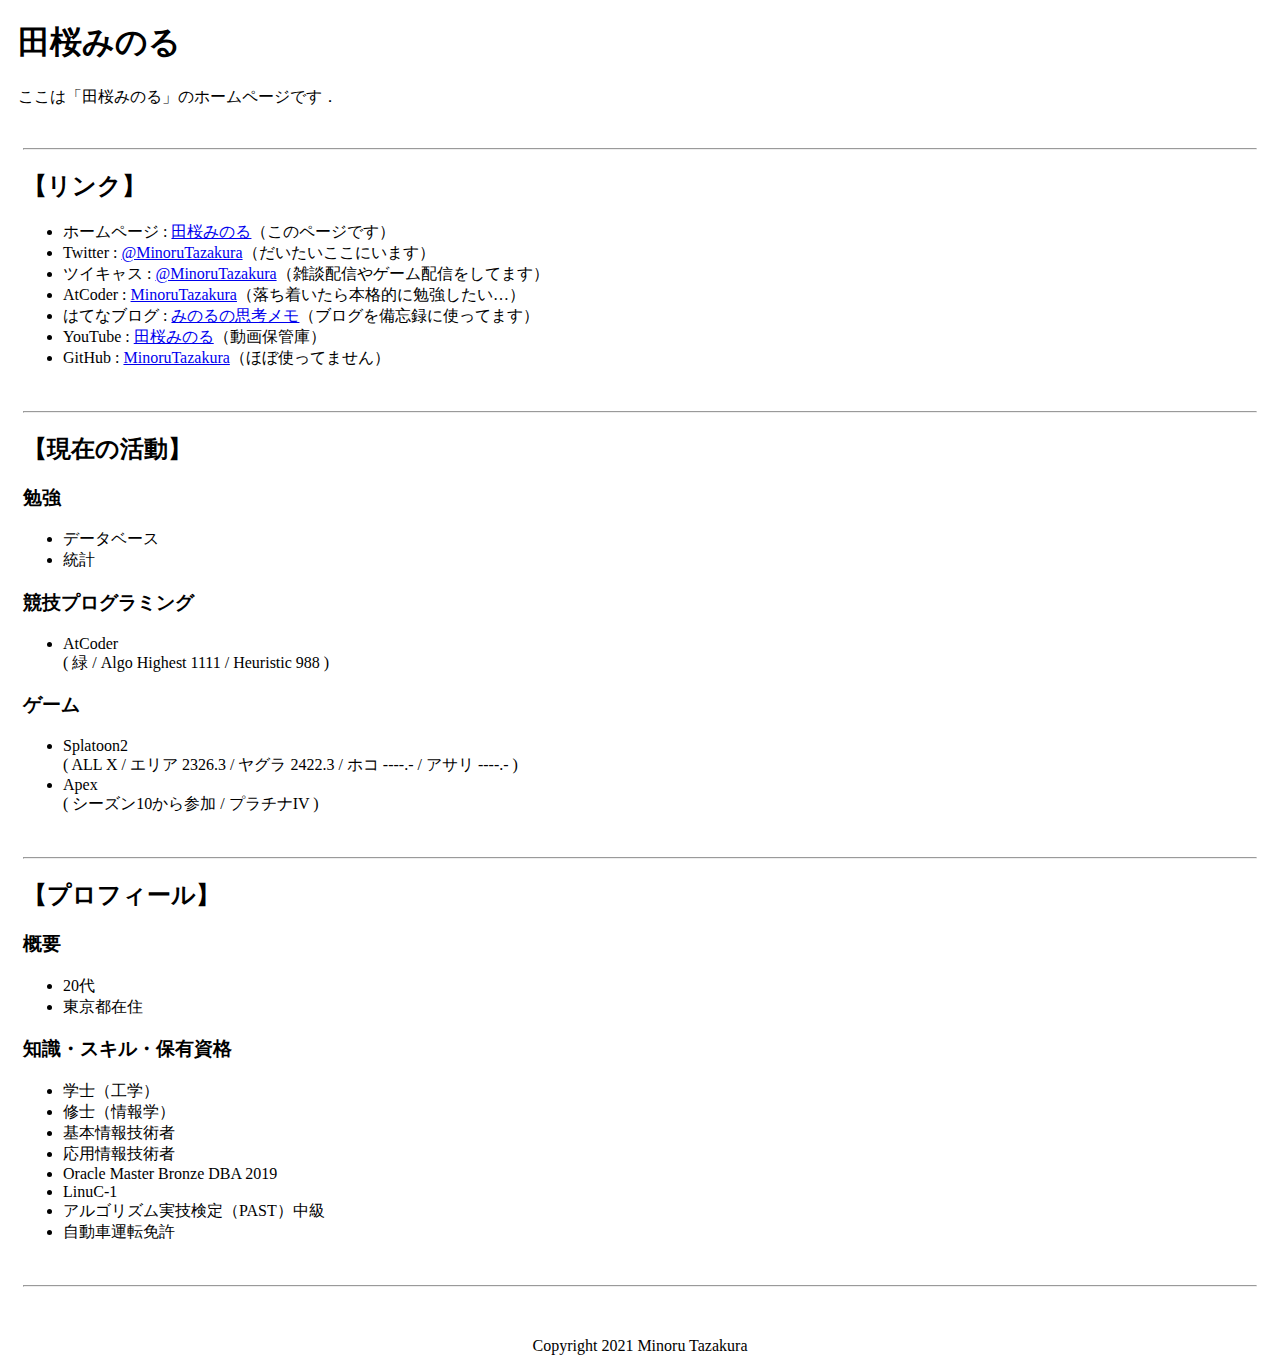
==== index.html @ 20d75e9a "Add files via upload" ====
<!DOCTYPE html>
<html lang="ja">
    <head>
        <meta charset="utf-8">
        <title>田桜みのる</title>
        <link rel="stylesheet" href="style.css">
    </head>
    <body>
        <header class="header">
            <h1>田桜みのる</h1>
            <p>ここは「田桜みのる」のホームページです．</p>
        </header>
        <div class="wrapper">
            <main class="main">
                <hr class="hr">   
                <h2>【リンク】</h2>
                <ul>
                    <li>ホームページ : <a href="https://minorutazakura.github.io" target="_blank" rel="noopener noreferrer">田桜みのる</a>（このページです）</li>
                    <li>Twitter : <a href="https://twitter.com/MinoruTazakura" target="_blank" rel="noopener noreferrer">@MinoruTazakura</a>（だいたいここにいます）</li>
                    <li>ツイキャス : <a href="https://twitcasting.tv/minorutazakura" target="_blank" rel="noopener noreferrer">@MinoruTazakura</a>（雑談配信やゲーム配信をしてます）</li>
                    <li>AtCoder : <a href="https://atcoder.jp/users/MinoruTazakura" target="_blank" rel="noopener noreferrer">MinoruTazakura</a>（落ち着いたら本格的に勉強したい…）</li>
                    <li>はてなブログ : <a href="https://minorutazakura.hatenablog.com/" target="_blank" rel="noopener noreferrer">みのるの思考メモ</a>（ブログを備忘録に使ってます）</li>
                    <li>YouTube : <a href="https://www.youtube.com/channel/UCz-6WJ8oGgdeRGsfHqkCuKw" target="_blank" rel="noopener noreferrer">田桜みのる</a>（動画保管庫）</li>
                    <li>GitHub : <a href="https://github.com/MinoruTazakura" target="_blank" rel="noopener noreferrer">MinoruTazakura</a>（ほぼ使ってません）</li>
                </ul>
                <br>
                <hr class="hr">
                <h2>【現在の活動】</h2>
                    <h3>勉強</h3>
                        <ul>
                            <li>データベース</li>
                            <li>統計</li>
                        </ul>
                    <h3>競技プログラミング</h3>
                        <ul>
                            <li>AtCoder<br>( 緑 / Algo Highest 1111 / Heuristic 988 )</li>
                        </ul>
                    <h3>ゲーム</h3>
                        <ul>
                            <li>Splatoon2<br>( ALL X / エリア 2326.3 / ヤグラ 2422.3 / ホコ ----.- / アサリ ----.- )</li>
                            <li>Apex<br>( シーズン10から参加 / プラチナIV )</li>
                        </ul>
                <br>
                <hr class="hr">
                <h2>【プロフィール】</h2>
                    <h3>概要</h3>
                        <ul>
                            <li>20代</li>
                            <li>東京都在住</li>
                        </ul>
                    <h3>知識・スキル・保有資格</h3>
                        <ul>
                            <li>学士（工学）</li>
                            <li>修士（情報学）</li>
                            <li>基本情報技術者</li>
                            <li>応用情報技術者</li>
                            <li>Oracle Master Bronze DBA 2019</li>
                            <li>LinuC-1</li>
                            <li>アルゴリズム実技検定（PAST）中級</li>
                            <li>自動車運転免許</li>
                        </ul>
                <br>
                <hr class="hr">
            </main>
        </div>
        <footer class="footer">
            <p class="copyright">Copyright 2021 Minoru Tazakura</p>
        </footer>       
    </body>
</html>
---- style.css ----
.header {
    margin: 10px 10px 40px 10px;
    width: 100%;
}
.wrapper {
    width: auto;
    margin: 10px 15px 50px 15px;
}

.main {
    display: block;
}

.hr {
    width: auto;
    text-align: center;
}

.footer {
    width: 100%;
}

.copyright {
    text-align: center;
}
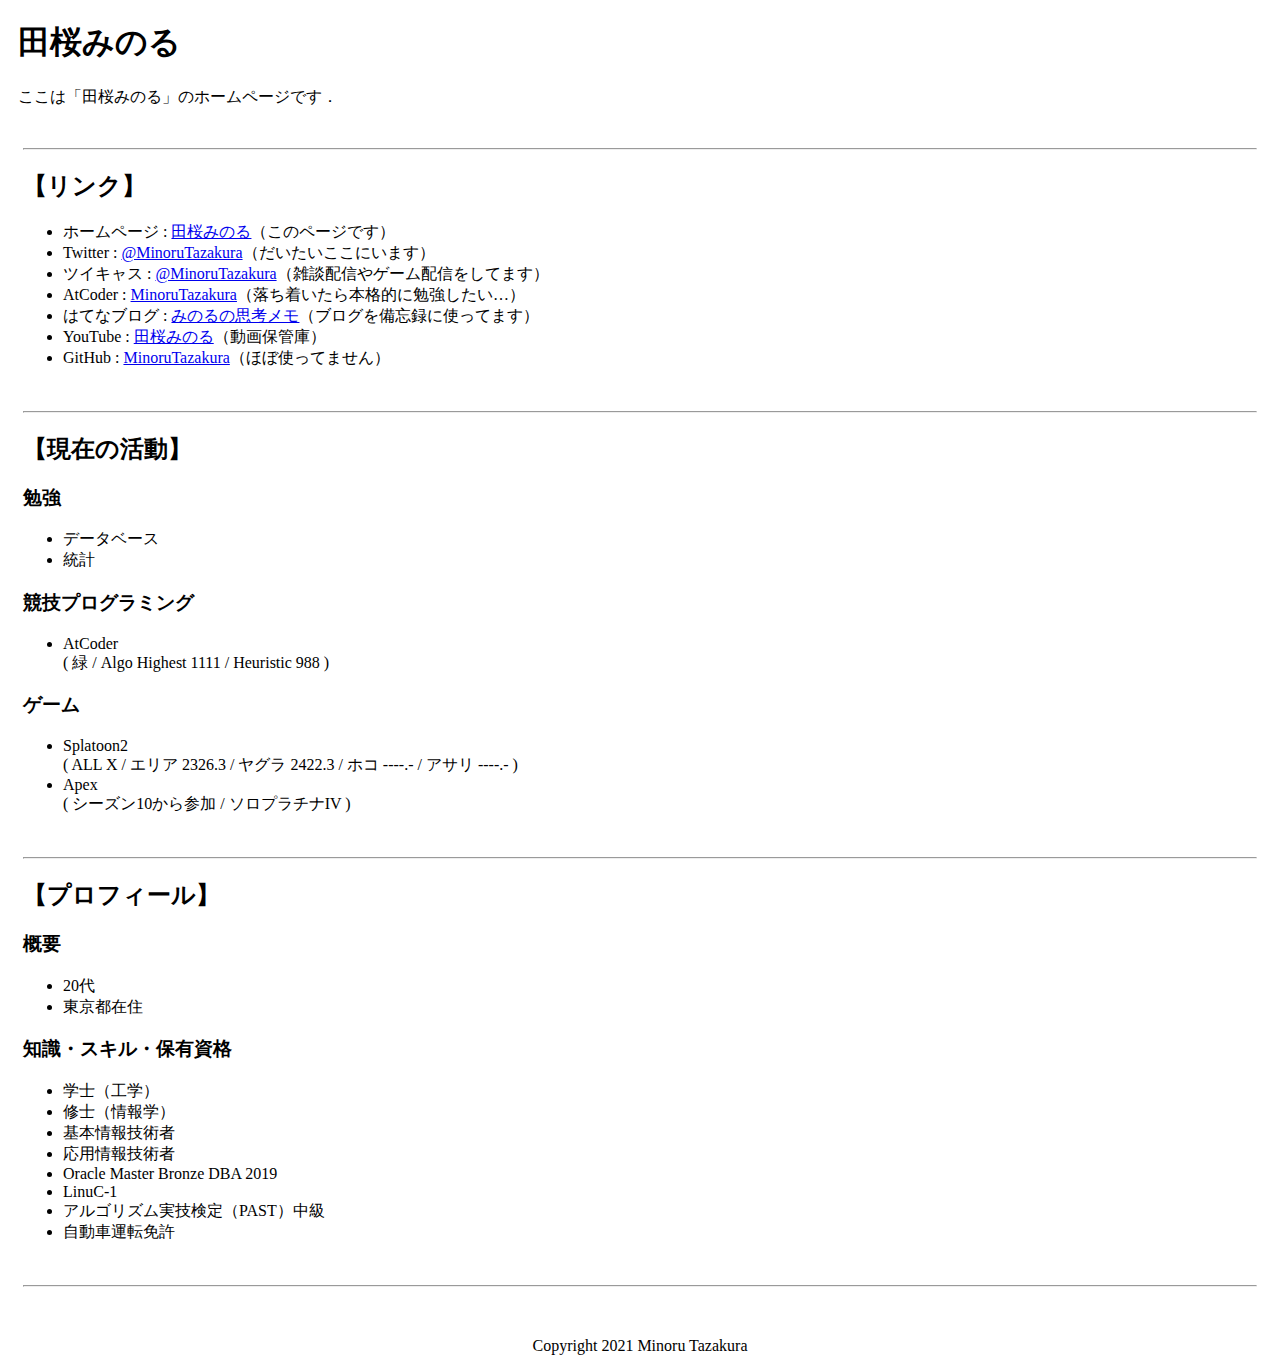
==== commit f1587e19: "Add files via upload" ====
--- a/index.html
+++ b/index.html
@@ -38,7 +38,7 @@
                     <h3>ゲーム</h3>
                         <ul>
                             <li>Splatoon2<br>( ALL X / エリア 2326.3 / ヤグラ 2422.3 / ホコ ----.- / アサリ ----.- )</li>
-                            <li>Apex<br>( シーズン10から参加 / プラチナIV )</li>
+                            <li>Apex<br>( シーズン10から参加 / ソロプラチナIV )</li>
                         </ul>
                 <br>
                 <hr class="hr">
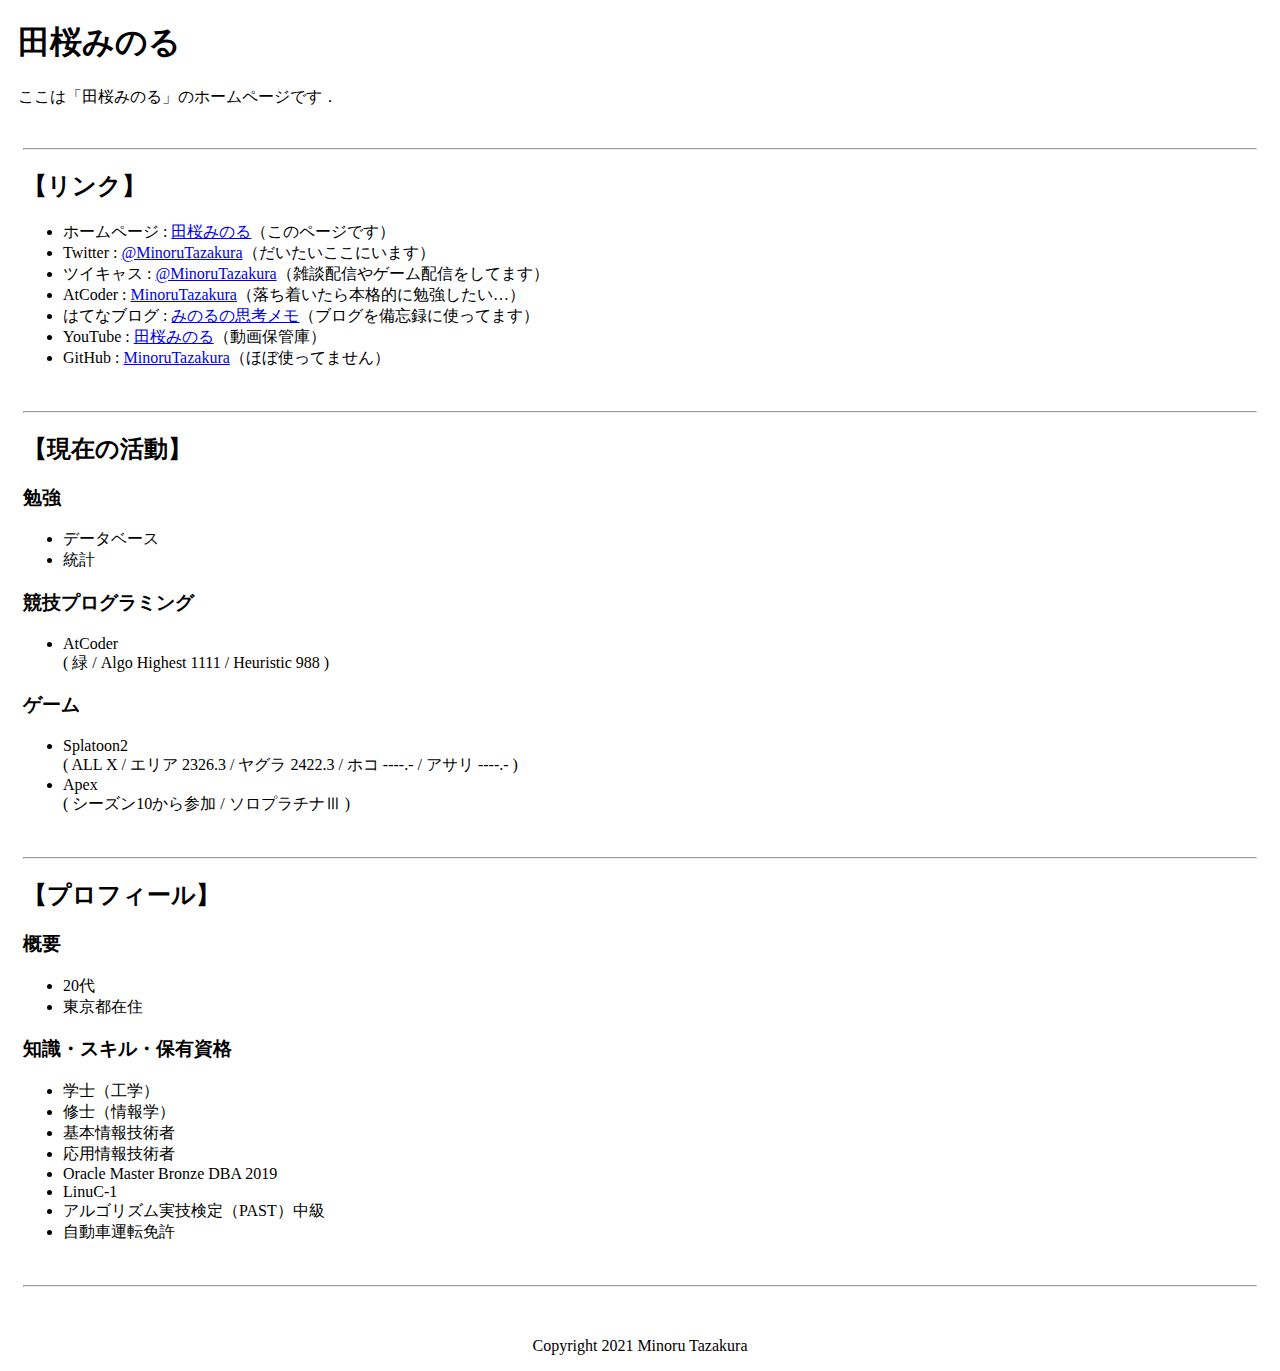
==== commit 56eb1aab: "Add files via upload" ====
--- a/index.html
+++ b/index.html
@@ -38,7 +38,7 @@
                     <h3>ゲーム</h3>
                         <ul>
                             <li>Splatoon2<br>( ALL X / エリア 2326.3 / ヤグラ 2422.3 / ホコ ----.- / アサリ ----.- )</li>
-                            <li>Apex<br>( シーズン10から参加 / ソロプラチナIV )</li>
+                            <li>Apex<br>( シーズン10から参加 / ソロプラチナⅢ )</li>
                         </ul>
                 <br>
                 <hr class="hr">
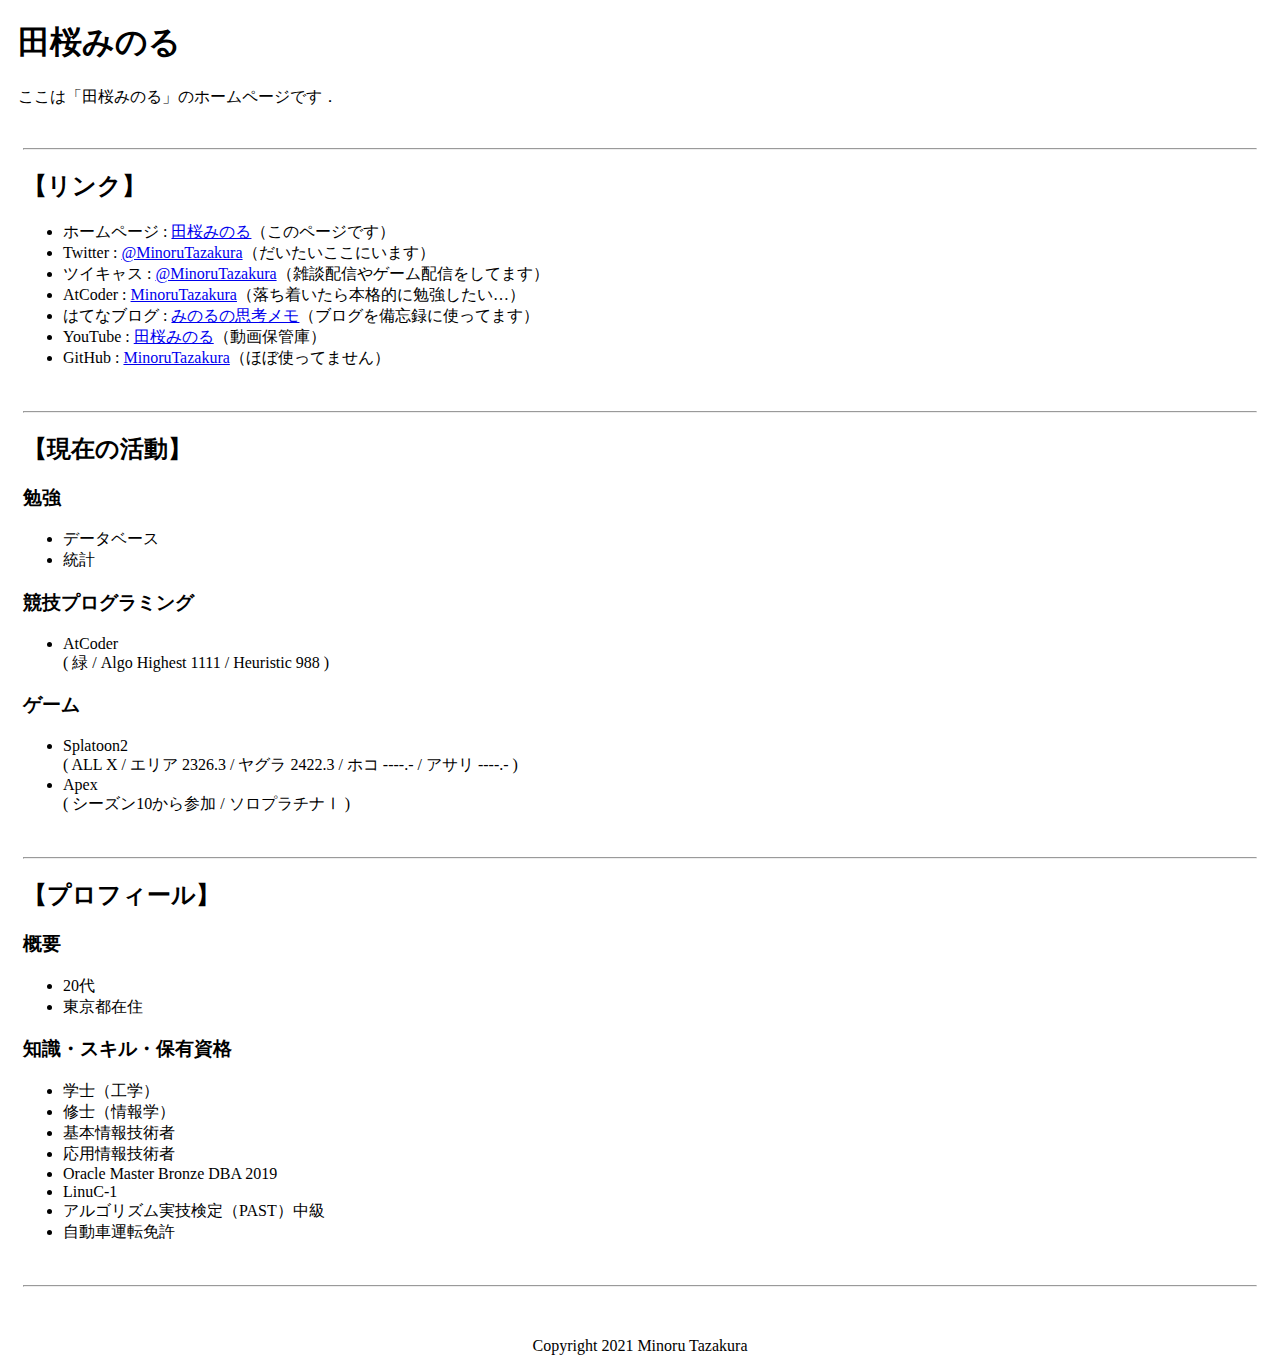
==== commit 0399c006: "Add files via upload" ====
--- a/index.html
+++ b/index.html
@@ -38,7 +38,7 @@
                     <h3>ゲーム</h3>
                         <ul>
                             <li>Splatoon2<br>( ALL X / エリア 2326.3 / ヤグラ 2422.3 / ホコ ----.- / アサリ ----.- )</li>
-                            <li>Apex<br>( シーズン10から参加 / ソロプラチナⅢ )</li>
+                            <li>Apex<br>( シーズン10から参加 / ソロプラチナⅠ )</li>
                         </ul>
                 <br>
                 <hr class="hr">
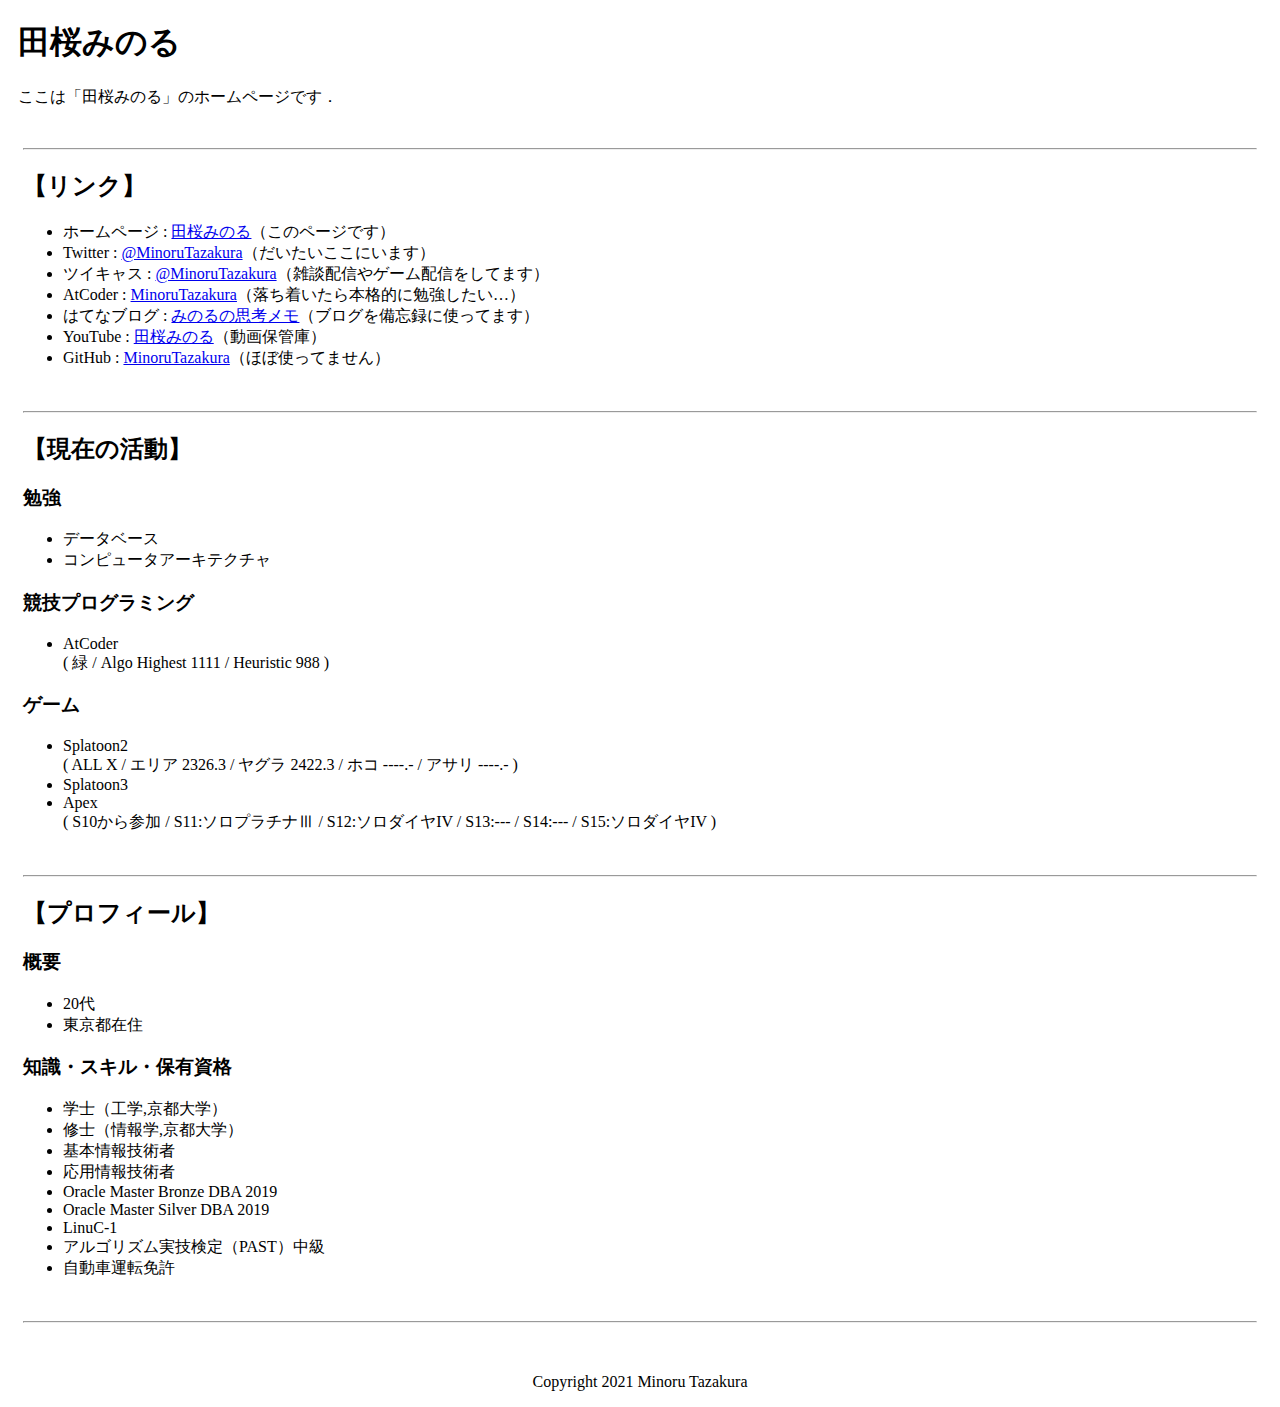
==== commit 29eeed08: "Add files via upload" ====
--- a/index.html
+++ b/index.html
@@ -29,7 +29,7 @@
                     <h3>勉強</h3>
                         <ul>
                             <li>データベース</li>
-                            <li>統計</li>
+                            <li>コンピュータアーキテクチャ</li>
                         </ul>
                     <h3>競技プログラミング</h3>
                         <ul>
@@ -38,7 +38,8 @@
                     <h3>ゲーム</h3>
                         <ul>
                             <li>Splatoon2<br>( ALL X / エリア 2326.3 / ヤグラ 2422.3 / ホコ ----.- / アサリ ----.- )</li>
-                            <li>Apex<br>( シーズン10から参加 / ソロプラチナⅠ )</li>
+                            <li>Splatoon3</li>
+                            <li>Apex<br>( S10から参加 / S11:ソロプラチナⅢ / S12:ソロダイヤIV / S13:--- / S14:--- / S15:ソロダイヤIV )</li>
                         </ul>
                 <br>
                 <hr class="hr">
@@ -50,11 +51,12 @@
                         </ul>
                     <h3>知識・スキル・保有資格</h3>
                         <ul>
-                            <li>学士（工学）</li>
-                            <li>修士（情報学）</li>
+                            <li>学士（工学,京都大学）</li>
+                            <li>修士（情報学,京都大学）</li>
                             <li>基本情報技術者</li>
                             <li>応用情報技術者</li>
                             <li>Oracle Master Bronze DBA 2019</li>
+                            <li>Oracle Master Silver DBA 2019</li>
                             <li>LinuC-1</li>
                             <li>アルゴリズム実技検定（PAST）中級</li>
                             <li>自動車運転免許</li>
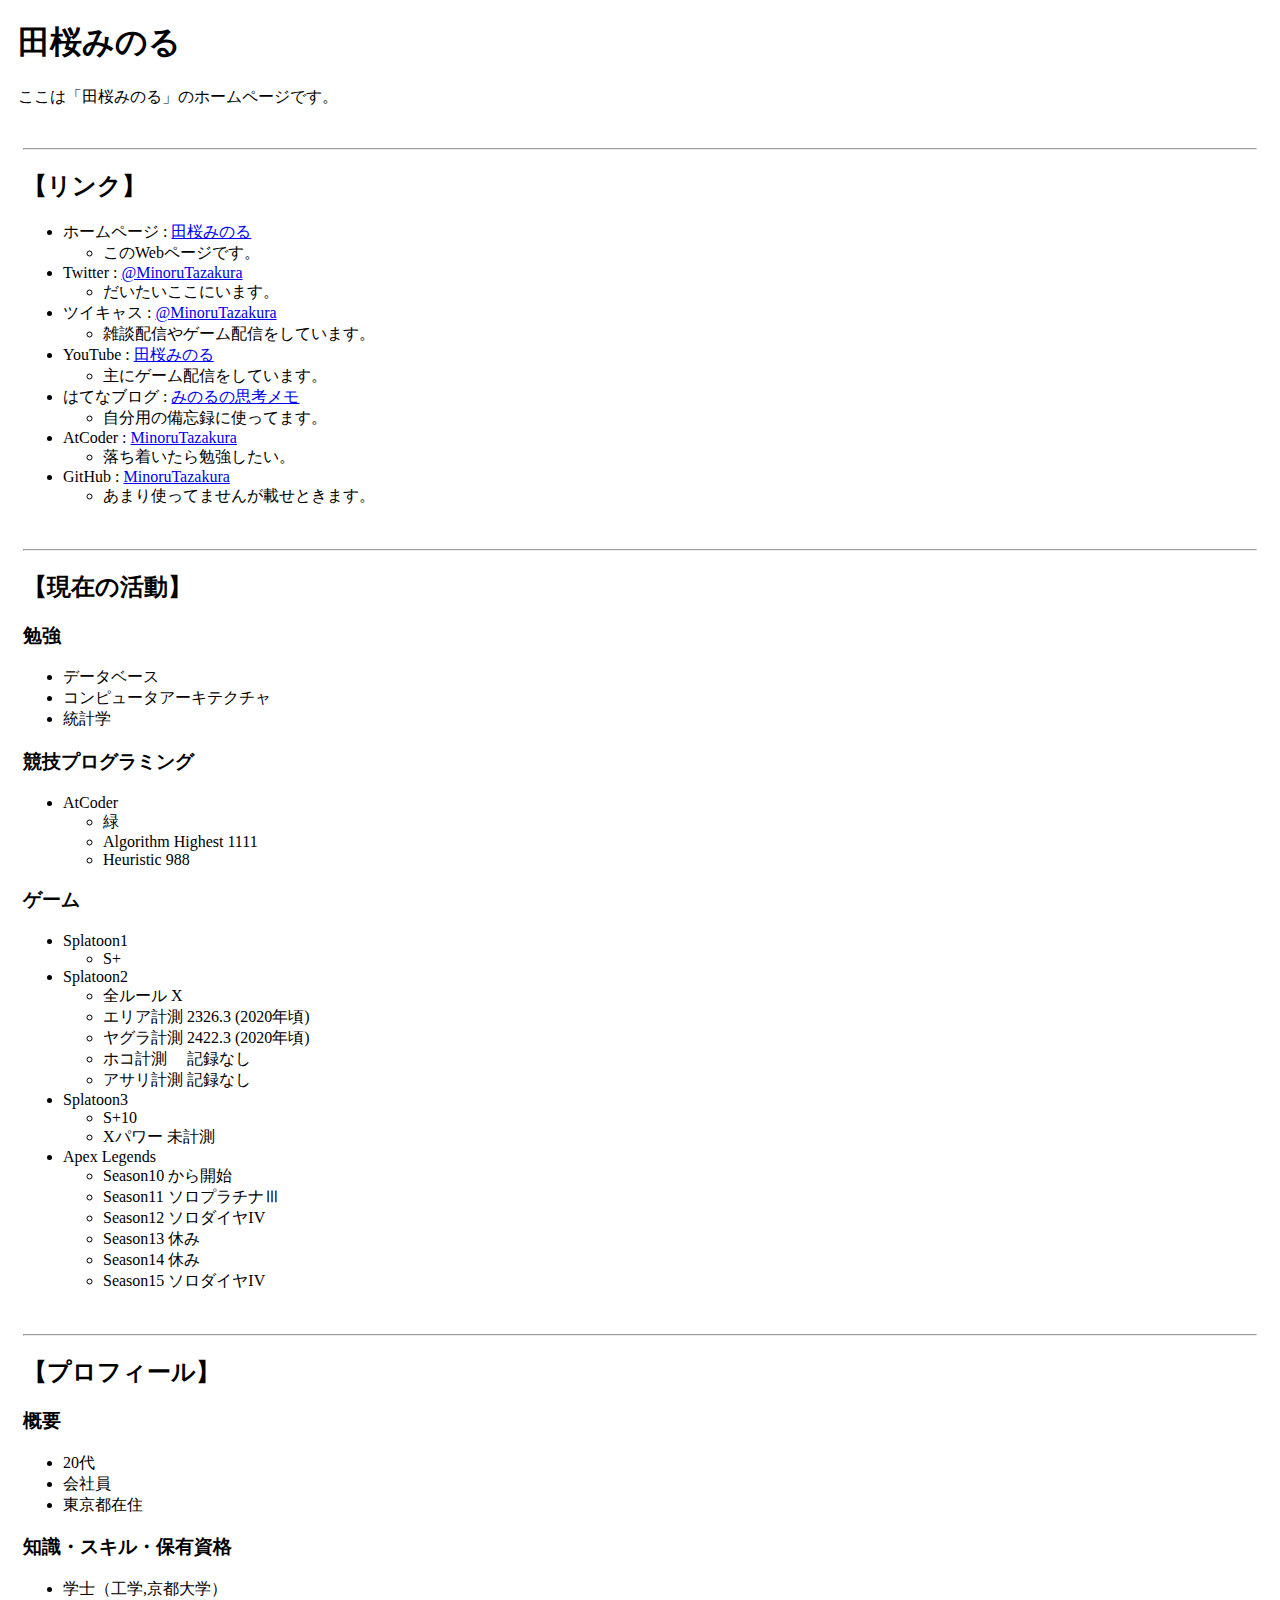
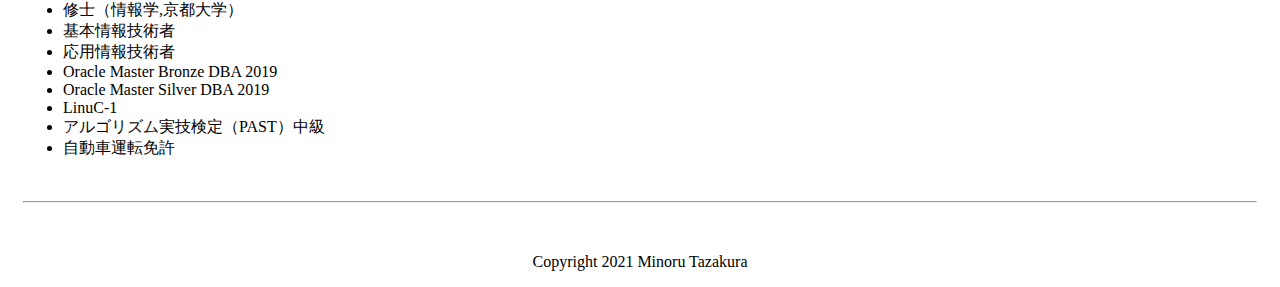
==== commit 4ad7ede9: "Add files via upload" ====
--- a/index.html
+++ b/index.html
@@ -2,26 +2,41 @@
 <html lang="ja">
     <head>
         <meta charset="utf-8">
+        <meta name="viewport" content="width=device-width, initial-scale=1.0">
         <title>田桜みのる</title>
         <link rel="stylesheet" href="style.css">
     </head>
     <body>
         <header class="header">
             <h1>田桜みのる</h1>
-            <p>ここは「田桜みのる」のホームページです．</p>
+            <p>ここは「田桜みのる」のホームページです。</p>
         </header>
         <div class="wrapper">
             <main class="main">
                 <hr class="hr">   
                 <h2>【リンク】</h2>
                 <ul>
-                    <li>ホームページ : <a href="https://minorutazakura.github.io" target="_blank" rel="noopener noreferrer">田桜みのる</a>（このページです）</li>
-                    <li>Twitter : <a href="https://twitter.com/MinoruTazakura" target="_blank" rel="noopener noreferrer">@MinoruTazakura</a>（だいたいここにいます）</li>
-                    <li>ツイキャス : <a href="https://twitcasting.tv/minorutazakura" target="_blank" rel="noopener noreferrer">@MinoruTazakura</a>（雑談配信やゲーム配信をしてます）</li>
-                    <li>AtCoder : <a href="https://atcoder.jp/users/MinoruTazakura" target="_blank" rel="noopener noreferrer">MinoruTazakura</a>（落ち着いたら本格的に勉強したい…）</li>
-                    <li>はてなブログ : <a href="https://minorutazakura.hatenablog.com/" target="_blank" rel="noopener noreferrer">みのるの思考メモ</a>（ブログを備忘録に使ってます）</li>
-                    <li>YouTube : <a href="https://www.youtube.com/channel/UCz-6WJ8oGgdeRGsfHqkCuKw" target="_blank" rel="noopener noreferrer">田桜みのる</a>（動画保管庫）</li>
-                    <li>GitHub : <a href="https://github.com/MinoruTazakura" target="_blank" rel="noopener noreferrer">MinoruTazakura</a>（ほぼ使ってません）</li>
+                    <li>ホームページ : <a href="https://minorutazakura.github.io" target="_blank" rel="noopener noreferrer">田桜みのる</a><br>
+                        <span class="li-explanation"><ul><li>このWebページです。</li></ul></span>
+                    </li>
+                    <li>Twitter : <a href="https://twitter.com/MinoruTazakura" target="_blank" rel="noopener noreferrer">@MinoruTazakura</a><br>
+                        <span class="li-explanation"><ul><li>だいたいここにいます。</li></ul></span>
+                    </li>
+                    <li>ツイキャス : <a href="https://twitcasting.tv/minorutazakura" target="_blank" rel="noopener noreferrer">@MinoruTazakura</a><br>
+                        <span class="li-explanation"><ul><li>雑談配信やゲーム配信をしています。</li></ul></span>
+                    </li>
+                    <li>YouTube : <a href="https://www.youtube.com/channel/UCz-6WJ8oGgdeRGsfHqkCuKw" target="_blank" rel="noopener noreferrer">田桜みのる</a><br>
+                        <span class="li-explanation"><ul><li>主にゲーム配信をしています。</li></ul></span>
+                    </li>
+                    <li>はてなブログ : <a href="https://minorutazakura.hatenablog.com/" target="_blank" rel="noopener noreferrer">みのるの思考メモ</a><br>
+                        <span class="li-explanation"><ul><li>自分用の備忘録に使ってます。</li></ul></span>
+                    </li>
+                    <li>AtCoder : <a href="https://atcoder.jp/users/MinoruTazakura" target="_blank" rel="noopener noreferrer">MinoruTazakura</a><br>
+                        <span class="li-explanation"><ul><li>落ち着いたら勉強したい。</li></ul></span>
+                    </li>
+                    <li>GitHub : <a href="https://github.com/MinoruTazakura" target="_blank" rel="noopener noreferrer">MinoruTazakura</a><br>
+                        <span class="li-explanation"><ul><li>あまり使ってませんが載せときます。</li></ul></span>
+                    </li>
                 </ul>
                 <br>
                 <hr class="hr">
@@ -30,16 +45,50 @@
                         <ul>
                             <li>データベース</li>
                             <li>コンピュータアーキテクチャ</li>
+                            <li>統計学</li>
                         </ul>
                     <h3>競技プログラミング</h3>
                         <ul>
-                            <li>AtCoder<br>( 緑 / Algo Highest 1111 / Heuristic 988 )</li>
+                            <li>AtCoder<br><span class="li-explanation">
+                                <ul>
+                                    <li>緑</li>
+                                    <li>Algorithm Highest 1111</li>
+                                    <li>Heuristic 988</li>
+                                </ul>
+                            </span></li>
                         </ul>
                     <h3>ゲーム</h3>
                         <ul>
-                            <li>Splatoon2<br>( ALL X / エリア 2326.3 / ヤグラ 2422.3 / ホコ ----.- / アサリ ----.- )</li>
-                            <li>Splatoon3</li>
-                            <li>Apex<br>( S10から参加 / S11:ソロプラチナⅢ / S12:ソロダイヤIV / S13:--- / S14:--- / S15:ソロダイヤIV )</li>
+                            <li>Splatoon1<br><span class="li-explanation">
+                                <ul>
+                                    <li>S+</li>
+                                </ul>
+                            </span>
+                            <li>Splatoon2<br><span class="li-explanation">
+                                <ul>
+                                    <li>全ルール X</li>
+                                    <li>エリア計測 2326.3 (2020年頃)</li>
+                                    <li>ヤグラ計測 2422.3 (2020年頃)</li>
+                                    <li>ホコ計測　 記録なし</li>
+                                    <li>アサリ計測 記録なし</li>
+                                </ul>
+                            </span></li>
+                            <li>Splatoon3<br><span class="li-explanation">
+                                <ul>
+                                    <li>S+10</li>
+                                    <li>Xパワー 未計測</li>
+                                </ul>
+                            </span></li>
+                            <li>Apex Legends<br><span class="li-explanation">
+                                <ul>
+                                    <li>Season10 から開始</li>
+                                    <li>Season11 ソロプラチナⅢ</li>
+                                    <li>Season12 ソロダイヤIV</li>
+                                    <li>Season13 休み</li>
+                                    <li>Season14 休み</li>
+                                    <li>Season15 ソロダイヤIV</li>
+                                </ul>
+                            </span></li>
                         </ul>
                 <br>
                 <hr class="hr">
@@ -47,6 +96,7 @@
                     <h3>概要</h3>
                         <ul>
                             <li>20代</li>
+                            <li>会社員</li>
                             <li>東京都在住</li>
                         </ul>
                     <h3>知識・スキル・保有資格</h3>
--- a/style.css
+++ b/style.css
@@ -22,4 +22,14 @@
 
 .copyright {
     text-align: center;
+}
+
+.li-explanation {
+    font-size: 1.0rem;
+}
+
+@media screen and (max-width: 480px) {
+    body {
+        background-color: #f2fde4;
+    }
 }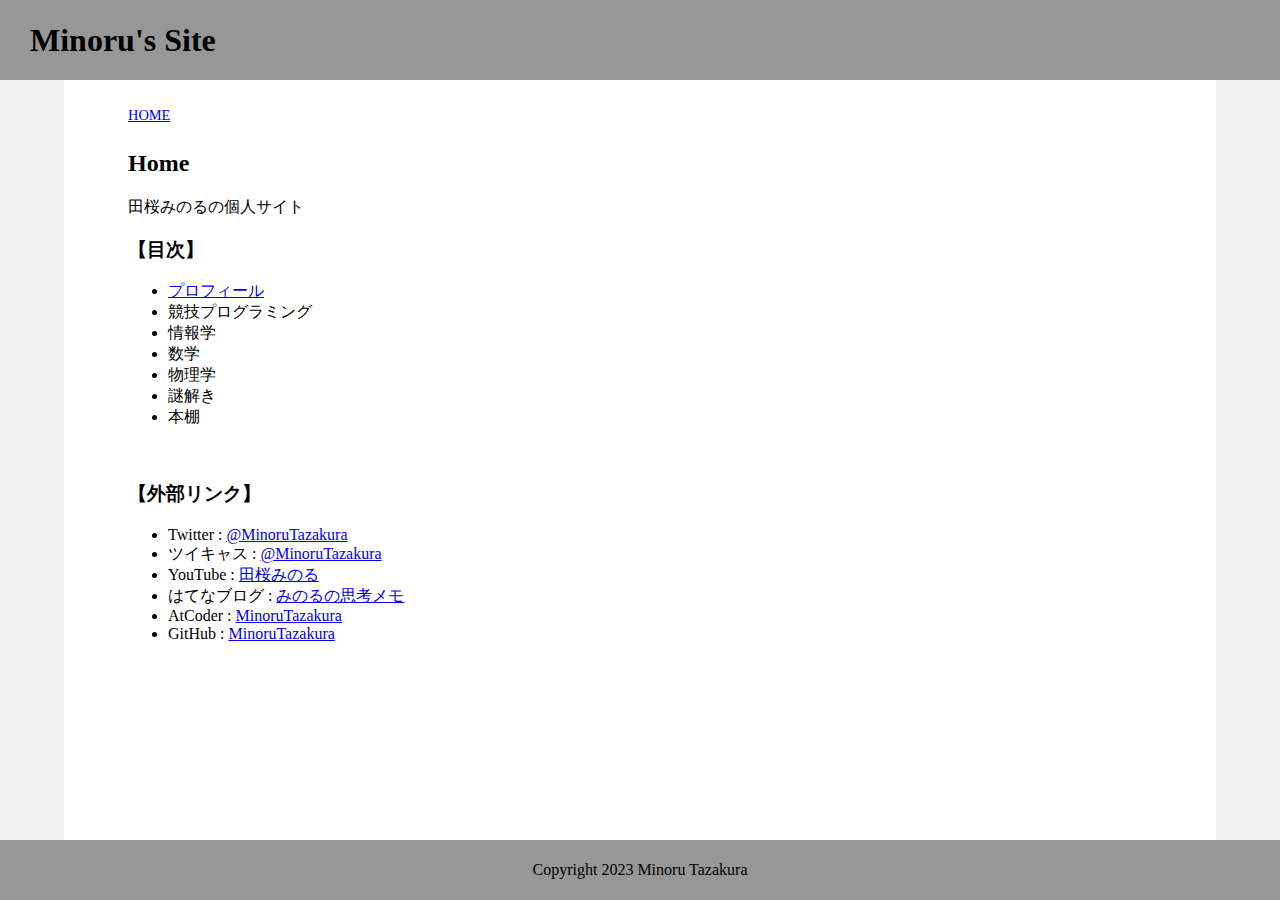
==== commit 9c31ff44: "Add files via upload" ====
--- a/index.html
+++ b/index.html
@@ -1,122 +1,56 @@
-<!DOCTYPE html>
-<html lang="ja">
-    <head>
-        <meta charset="utf-8">
-        <meta name="viewport" content="width=device-width, initial-scale=1.0">
-        <title>田桜みのる</title>
-        <link rel="stylesheet" href="style.css">
-    </head>
-    <body>
-        <header class="header">
-            <h1>田桜みのる</h1>
-            <p>ここは「田桜みのる」のホームページです。</p>
-        </header>
-        <div class="wrapper">
-            <main class="main">
-                <hr class="hr">   
-                <h2>【リンク】</h2>
-                <ul>
-                    <li>ホームページ : <a href="https://minorutazakura.github.io" target="_blank" rel="noopener noreferrer">田桜みのる</a><br>
-                        <span class="li-explanation"><ul><li>このWebページです。</li></ul></span>
-                    </li>
-                    <li>Twitter : <a href="https://twitter.com/MinoruTazakura" target="_blank" rel="noopener noreferrer">@MinoruTazakura</a><br>
-                        <span class="li-explanation"><ul><li>だいたいここにいます。</li></ul></span>
-                    </li>
-                    <li>ツイキャス : <a href="https://twitcasting.tv/minorutazakura" target="_blank" rel="noopener noreferrer">@MinoruTazakura</a><br>
-                        <span class="li-explanation"><ul><li>雑談配信やゲーム配信をしています。</li></ul></span>
-                    </li>
-                    <li>YouTube : <a href="https://www.youtube.com/channel/UCz-6WJ8oGgdeRGsfHqkCuKw" target="_blank" rel="noopener noreferrer">田桜みのる</a><br>
-                        <span class="li-explanation"><ul><li>主にゲーム配信をしています。</li></ul></span>
-                    </li>
-                    <li>はてなブログ : <a href="https://minorutazakura.hatenablog.com/" target="_blank" rel="noopener noreferrer">みのるの思考メモ</a><br>
-                        <span class="li-explanation"><ul><li>自分用の備忘録に使ってます。</li></ul></span>
-                    </li>
-                    <li>AtCoder : <a href="https://atcoder.jp/users/MinoruTazakura" target="_blank" rel="noopener noreferrer">MinoruTazakura</a><br>
-                        <span class="li-explanation"><ul><li>落ち着いたら勉強したい。</li></ul></span>
-                    </li>
-                    <li>GitHub : <a href="https://github.com/MinoruTazakura" target="_blank" rel="noopener noreferrer">MinoruTazakura</a><br>
-                        <span class="li-explanation"><ul><li>あまり使ってませんが載せときます。</li></ul></span>
-                    </li>
-                </ul>
-                <br>
-                <hr class="hr">
-                <h2>【現在の活動】</h2>
-                    <h3>勉強</h3>
-                        <ul>
-                            <li>データベース</li>
-                            <li>コンピュータアーキテクチャ</li>
-                            <li>統計学</li>
-                        </ul>
-                    <h3>競技プログラミング</h3>
-                        <ul>
-                            <li>AtCoder<br><span class="li-explanation">
-                                <ul>
-                                    <li>緑</li>
-                                    <li>Algorithm Highest 1111</li>
-                                    <li>Heuristic 988</li>
-                                </ul>
-                            </span></li>
-                        </ul>
-                    <h3>ゲーム</h3>
-                        <ul>
-                            <li>Splatoon1<br><span class="li-explanation">
-                                <ul>
-                                    <li>S+</li>
-                                </ul>
-                            </span>
-                            <li>Splatoon2<br><span class="li-explanation">
-                                <ul>
-                                    <li>全ルール X</li>
-                                    <li>エリア計測 2326.3 (2020年頃)</li>
-                                    <li>ヤグラ計測 2422.3 (2020年頃)</li>
-                                    <li>ホコ計測　 記録なし</li>
-                                    <li>アサリ計測 記録なし</li>
-                                </ul>
-                            </span></li>
-                            <li>Splatoon3<br><span class="li-explanation">
-                                <ul>
-                                    <li>S+10</li>
-                                    <li>Xパワー 未計測</li>
-                                </ul>
-                            </span></li>
-                            <li>Apex Legends<br><span class="li-explanation">
-                                <ul>
-                                    <li>Season10 から開始</li>
-                                    <li>Season11 ソロプラチナⅢ</li>
-                                    <li>Season12 ソロダイヤIV</li>
-                                    <li>Season13 休み</li>
-                                    <li>Season14 休み</li>
-                                    <li>Season15 ソロダイヤIV</li>
-                                </ul>
-                            </span></li>
-                        </ul>
-                <br>
-                <hr class="hr">
-                <h2>【プロフィール】</h2>
-                    <h3>概要</h3>
-                        <ul>
-                            <li>20代</li>
-                            <li>会社員</li>
-                            <li>東京都在住</li>
-                        </ul>
-                    <h3>知識・スキル・保有資格</h3>
-                        <ul>
-                            <li>学士（工学,京都大学）</li>
-                            <li>修士（情報学,京都大学）</li>
-                            <li>基本情報技術者</li>
-                            <li>応用情報技術者</li>
-                            <li>Oracle Master Bronze DBA 2019</li>
-                            <li>Oracle Master Silver DBA 2019</li>
-                            <li>LinuC-1</li>
-                            <li>アルゴリズム実技検定（PAST）中級</li>
-                            <li>自動車運転免許</li>
-                        </ul>
-                <br>
-                <hr class="hr">
-            </main>
-        </div>
-        <footer class="footer">
-            <p class="copyright">Copyright 2021 Minoru Tazakura</p>
-        </footer>       
-    </body>
+<!DOCTYPE html>
+<html lang="ja">
+    <head>
+        <meta charset="utf-8">
+        <meta name="viewport" content="width=device-width, initial-scale=1.0">
+        <title>Minoru's Site</title>
+        <link rel="stylesheet" href="style.css">
+    </head>
+    <body>
+        <div class="container">
+            <header class="header">
+                <h1 class="title"><a href="home.html" rel="noopener noreferrer">Minoru's Site</a></h1>
+            </header>
+            <div class="wrapper">
+                <nav class="nav">
+                    <ol class="breadcrumbs">
+                        <li><a href="index.html" rel="noopener noreferrer">HOME</a></li>
+                    </ol>
+                </nav>
+                <main class="main">
+                    <h2>Home</h2>
+                    田桜みのるの個人サイト
+                    <h3>【目次】</h3>
+                        <ul>
+                            <li><a href="profile.html" rel="noopener noreferrer">プロフィール</a></li>
+                            <li>競技プログラミング</li>
+                            <li>情報学</li>
+                            <li>数学</li>
+                            <li>物理学</li> 
+                            <li>謎解き</li>
+                            <li>本棚</li>
+                        </ul>
+                    <br>
+                    <h3>【外部リンク】</h3>
+                        <ul>
+                            <li>Twitter : <a href="https://twitter.com/MinoruTazakura" target="_blank" rel="noopener noreferrer">@MinoruTazakura</a><br>
+                            </li>
+                            <li>ツイキャス : <a href="https://twitcasting.tv/minorutazakura" target="_blank" rel="noopener noreferrer">@MinoruTazakura</a><br>
+                            </li>
+                            <li>YouTube : <a href="https://www.youtube.com/channel/UCz-6WJ8oGgdeRGsfHqkCuKw" target="_blank" rel="noopener noreferrer">田桜みのる</a><br>
+                            </li>
+                            <li>はてなブログ : <a href="https://minorutazakura.hatenablog.com/" target="_blank" rel="noopener noreferrer">みのるの思考メモ</a><br>
+                            </li>
+                            <li>AtCoder : <a href="https://atcoder.jp/users/MinoruTazakura" target="_blank" rel="noopener noreferrer">MinoruTazakura</a><br>
+                            </li>
+                            <li>GitHub : <a href="https://github.com/MinoruTazakura" target="_blank" rel="noopener noreferrer">MinoruTazakura</a><br>
+                            </li>
+                        </ul>
+                </main>
+            </div>
+            <footer class="footer">
+                <p class="copyright">Copyright 2023 Minoru Tazakura</p>
+            </footer>
+        </div>
+    </body>
 </html>--- a/style.css
+++ b/style.css
@@ -1,35 +1,121 @@
-.header {
-    margin: 10px 10px 40px 10px;
-    width: 100%;
-}
-.wrapper {
-    width: auto;
-    margin: 10px 15px 50px 15px;
+html {
+    height: 100%;
 }
 
-.main {
-    display: block;
+body {
+    height: 100%;
+    margin: 0;
 }
 
-.hr {
+.container {
+    margin: 0;
+    padding: 0;
+    width: 100%;
+    background-color: #f0f0f0;
+    position: relative;
+    top: 0;
+    left: 0;
+    min-height: 100vh;
+    display: flex;
+    flex-direction: column;
+}
+
+.header {
+    background-color: #979797;
+    width: 100%;
+    height: 80px;
+    position: fixed;
+    top: 0;
+    left: 0;
+}
+
+.title {
+    color: black;
     width: auto;
+    height: 50px;
+    margin: 0;
+    padding: 0;
+    position: absolute;
+    top: 50%;
+    left: 30px;
+    transform: translate(0,-50%);
     text-align: center;
 }
 
+.title > a, .title > a:hover, .title > a:visited {
+    color: inherit;
+    width: 300px;
+    height: 50px;
+    text-align: center;
+    line-height: 50px;
+    text-decoration: none;
+}
+
+.wrapper {
+    background-color: white;
+    margin: 80px 5% 60px 5%;
+    padding: 20px 5% 20px 5%;
+    min-height: -webkit-calc(100vh - 20px - 20px - 60px - 80px);
+}
+
+.nav {
+    width: auto;
+    height: 30px;
+}
+
+.breadcrumbs {
+    padding: 0;
+    margin: 0;
+    height: 30px;
+    width: auto;
+    font-size: 0.9rem;
+}
+
+.breadcrumbs > li {
+    text-align: center;
+    line-height: 30px;
+    list-style-type: none;
+    display: inline-block;
+}
+
+.breadcrumbs > li::after {
+    content: '>';
+    padding: 0 10px;
+}
+
+.breadcrumbs > li:last-child::after {
+    content: none;
+    padding: 0 10px;
+}
+
+/* .main {
+
+}     */
+
 .footer {
+    position: absolute;
+    bottom: 0;
+    background-color: #979797;
     width: 100%;
+    height: 60px;
+    margin: 0;
 }
 
 .copyright {
+    padding: 0;
+    margin: 0;
+    width: 300px;
     text-align: center;
+    line-height: 60px;
+    position: absolute;
+    top: 50%;
+    left: 50%;
+    transform: translate(-50%,-50%);
 }
 
-.li-explanation {
-    font-size: 1.0rem;
-}
-
-@media screen and (max-width: 480px) {
-    body {
-        background-color: #f2fde4;
-    }
+.test_box {
+    color: white;
+    background-color: black;
+    width: 100%;
+    height: 2000px;
 }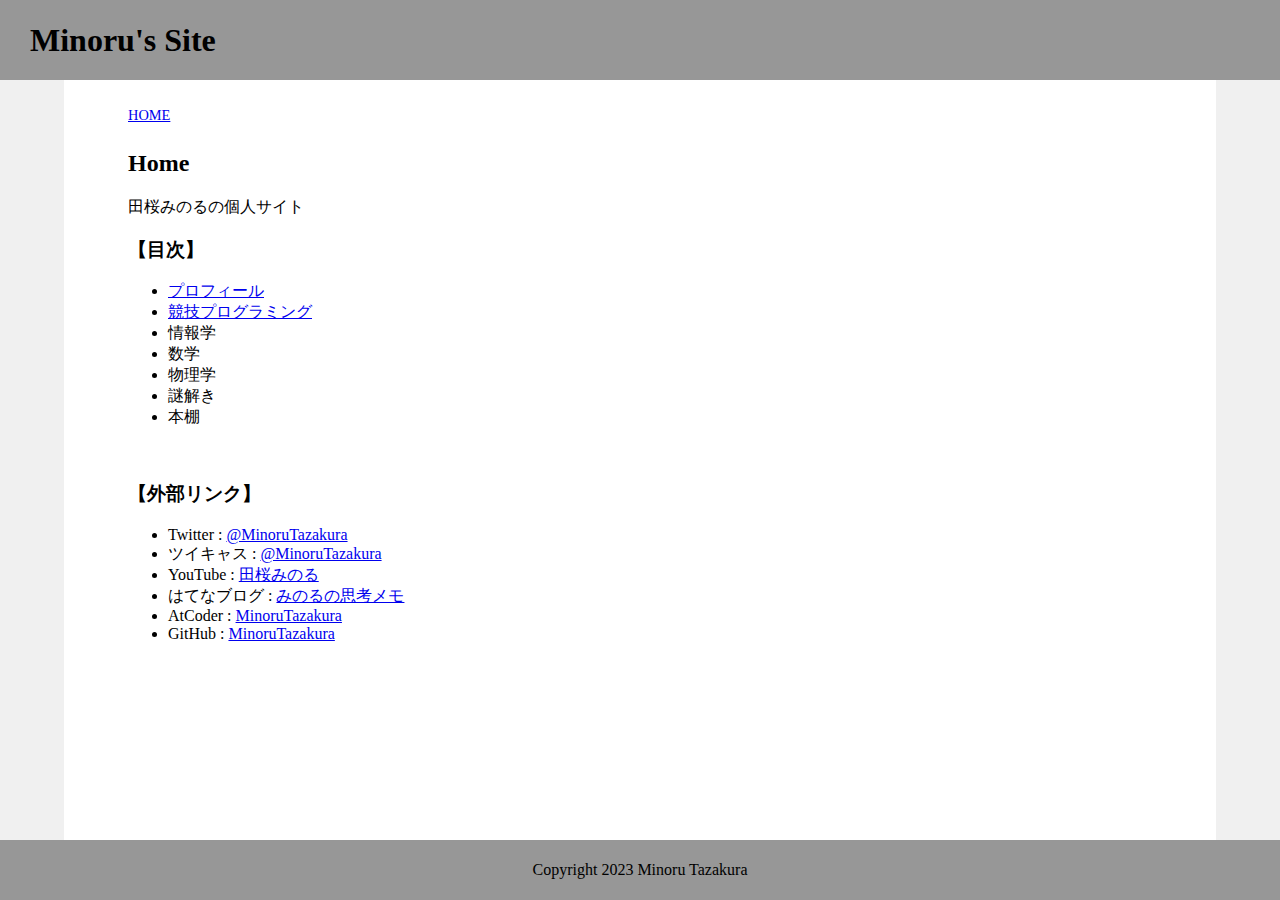
==== commit bcf3991d: "Add files via upload" ====
--- a/index.html
+++ b/index.html
@@ -9,7 +9,7 @@
     <body>
         <div class="container">
             <header class="header">
-                <h1 class="title"><a href="home.html" rel="noopener noreferrer">Minoru's Site</a></h1>
+                <h1 class="title"><a href="index.html" rel="noopener noreferrer">Minoru's Site</a></h1>
             </header>
             <div class="wrapper">
                 <nav class="nav">
@@ -19,11 +19,11 @@
                 </nav>
                 <main class="main">
                     <h2>Home</h2>
-                    田桜みのるの個人サイト
+                    <p>田桜みのるの個人サイト</p>
                     <h3>【目次】</h3>
                         <ul>
                             <li><a href="profile.html" rel="noopener noreferrer">プロフィール</a></li>
-                            <li>競技プログラミング</li>
+                            <li><a href="Competitiveprogramming/competitive_programming.html" rel="noopener noreferrer">競技プログラミング</a></li>
                             <li>情報学</li>
                             <li>数学</li>
                             <li>物理学</li> 
--- a/style.css
+++ b/style.css
@@ -113,9 +113,12 @@
     transform: translate(-50%,-50%);
 }
 
-.test_box {
-    color: white;
-    background-color: black;
-    width: 100%;
-    height: 2000px;
+.li-explanation {
+    font-size: 0.9rem;
+}
+
+@media screen and (max-width: 480px) {
+    .wrapper {
+        margin: 80px 0% 60px 0%;
+    }
 }